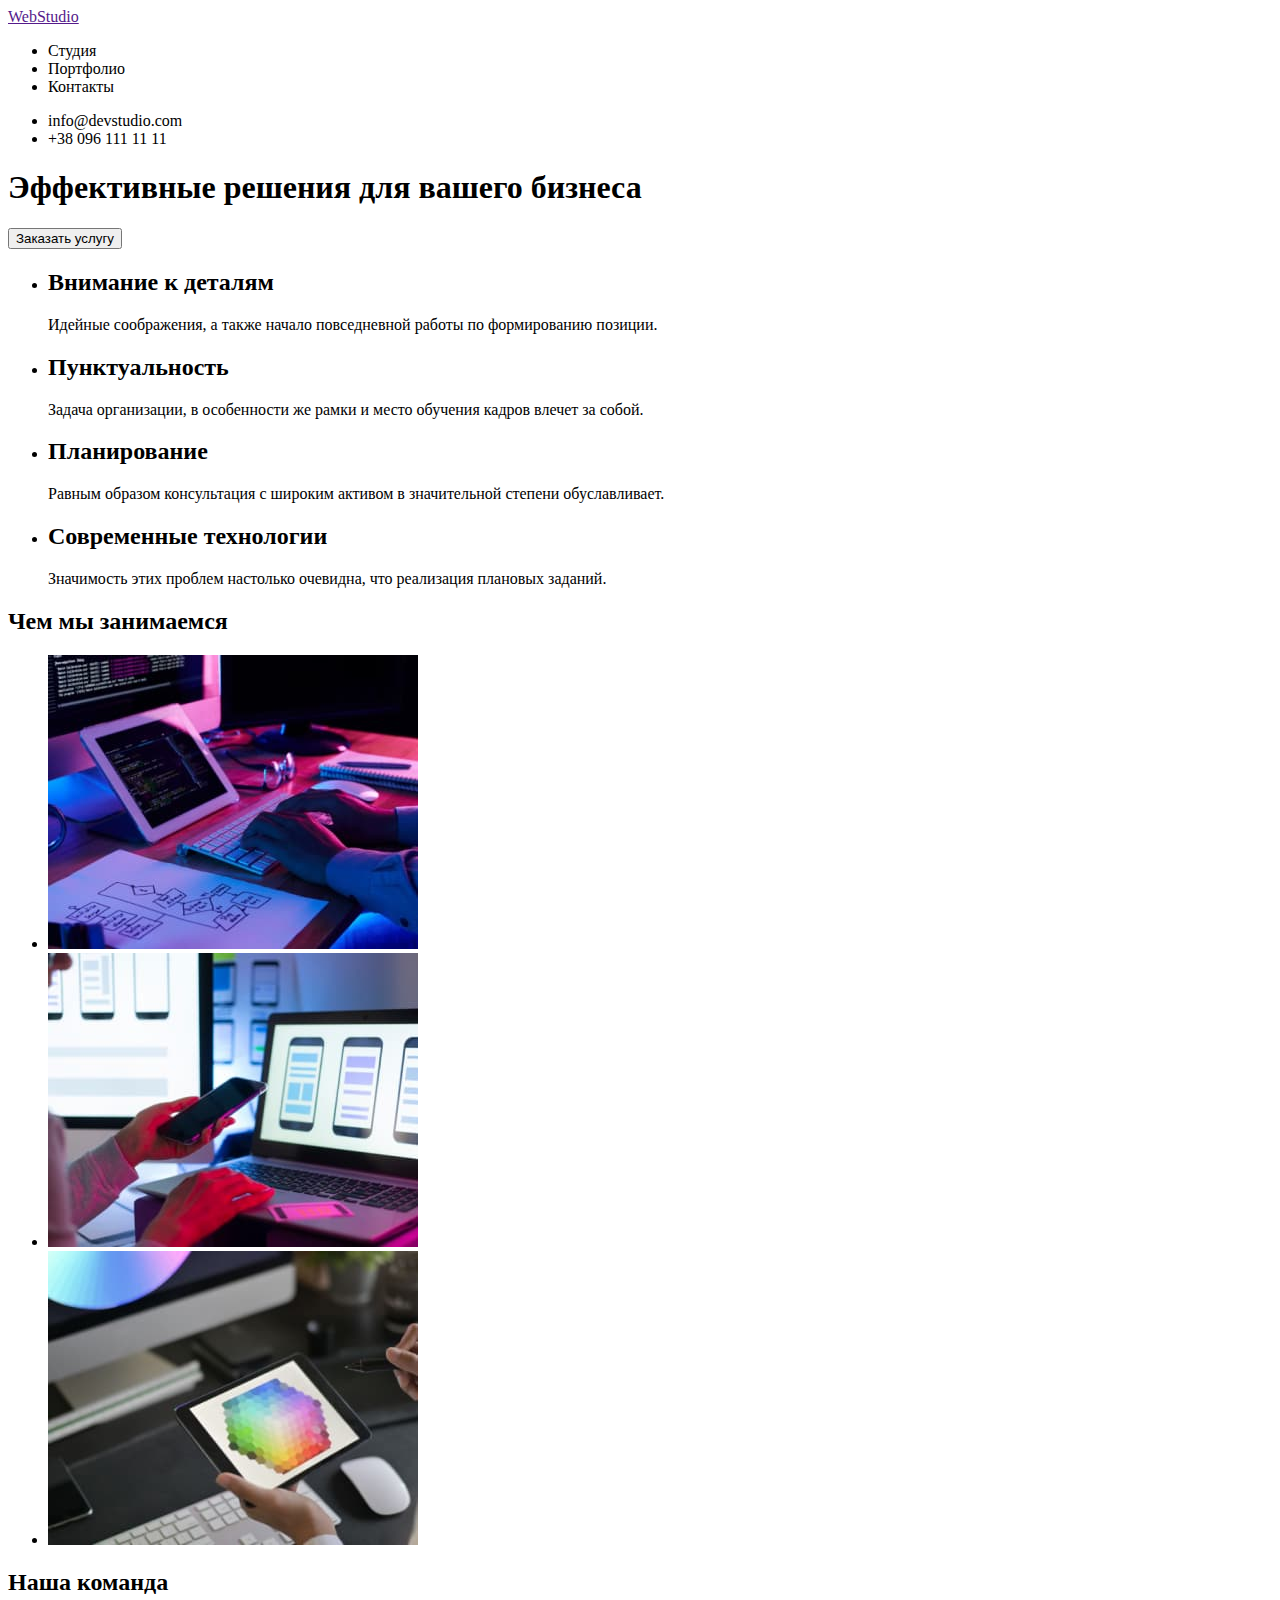
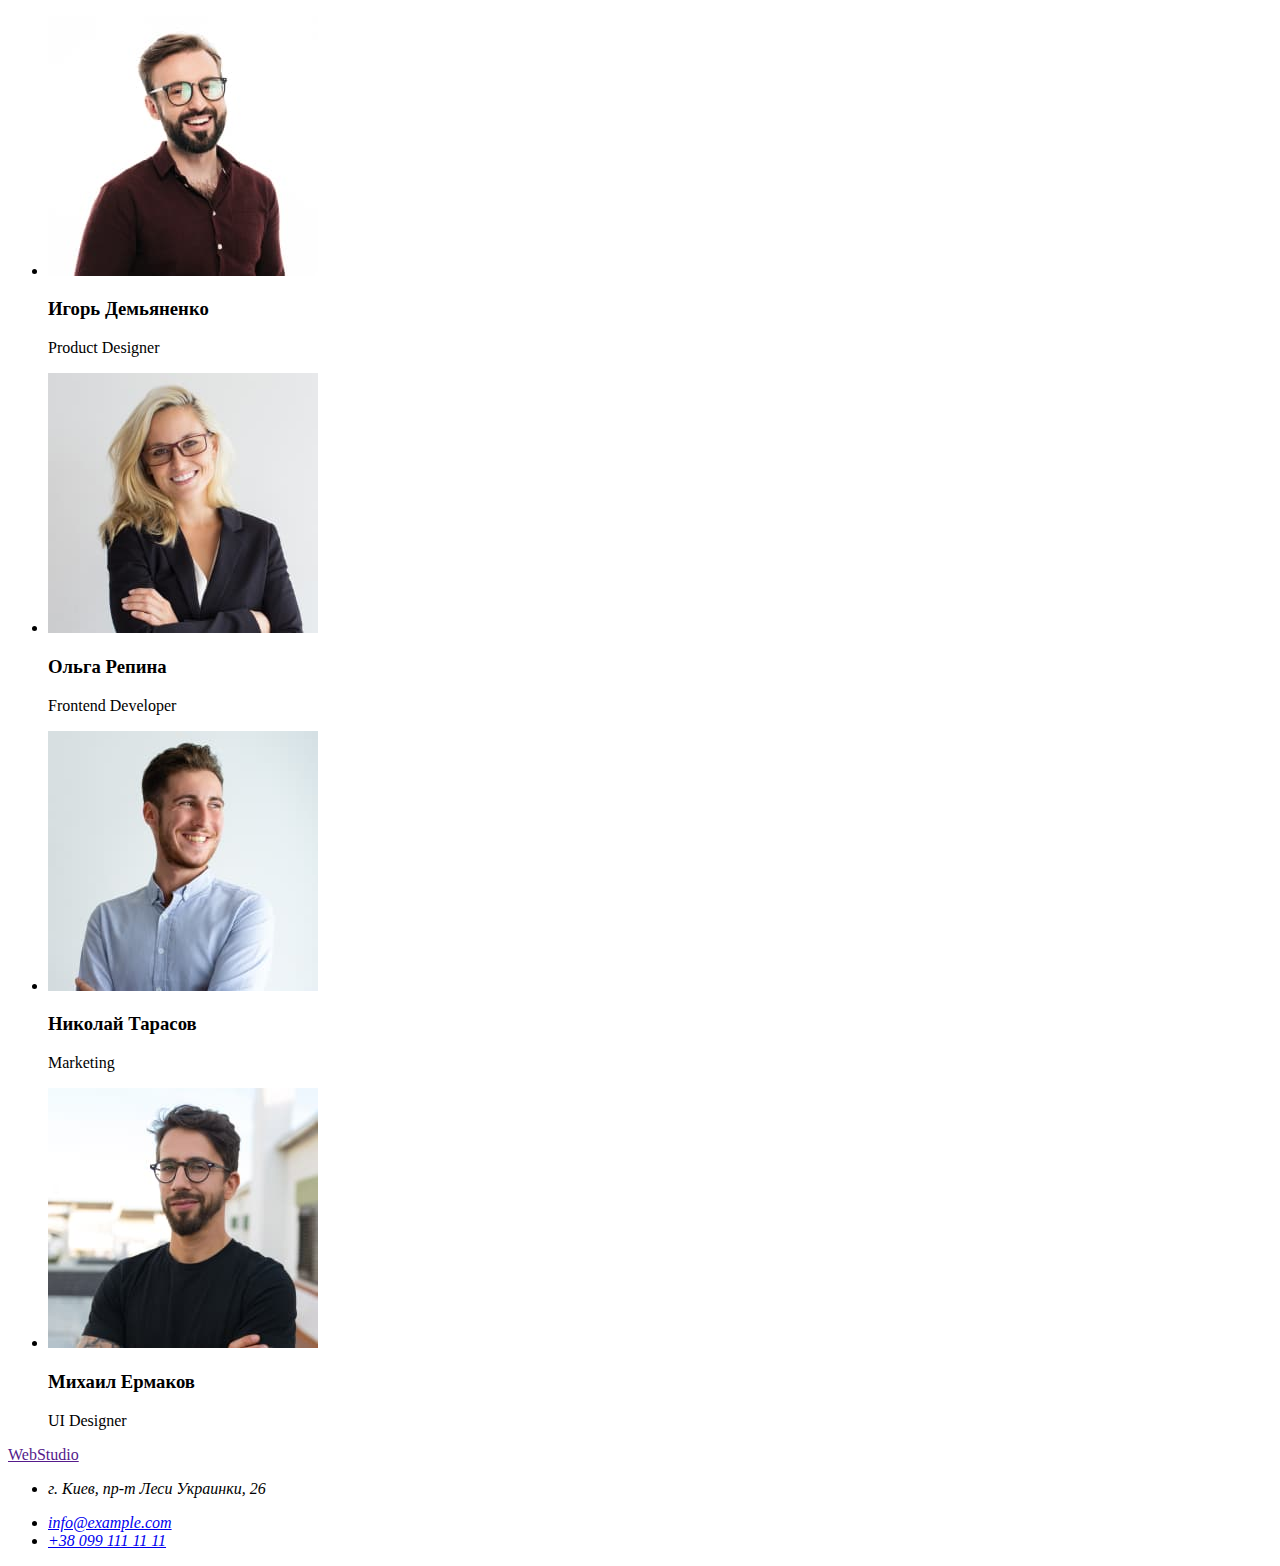
==== index.html @ afcb0151 "Web Studio markup was created" ====
<!DOCTYPE html>
<html lang="en">
<head>
    <meta charset="UTF-8">
    <meta http-equiv="X-UA-Compatible" content="IE=edge">
    <meta name="viewport" content="width=device-width, initial-scale=1.0">
    <title>Web Studio</title>
</head>
<body>
    <header>
        <a href="">WebStudio</a>
        <nav>
            <ul>
                <li>Студия</li>
                <li>Портфолио</li>
                <li>Контакты</li>
            </ul>
        </nav>
        <ul>
            <li>info@devstudio.com</li>
            <li>+38 096 111 11 11</li>
        </ul>
    </header>
    <main>
        <section>
            <h1>Эффективные решения для вашего бизнеса</h1>
            <button type="button">Заказать услугу</button>
        </section>
        <section>
            <ul>
                <li>
                    <h2>Внимание к деталям</h2>
                    <p>Идейные соображения, а также начало повседневной работы по формированию позиции.</p>
                </li>
                <li>
                    <h2>Пунктуальность</h2>
                    <p>Задача организации, в особенности же рамки и место обучения кадров влечет за собой.</p>
                </li>
                <li>
                  <h2>Планирование</h2>
                  <p>Равным образом консультация с широким активом в значительной степени обуславливает.</p>    
                </li>
                <li>
                    <h2>Современные технологии</h2>
                    <p>Значимость этих проблем настолько очевидна, что реализация плановых заданий.</p>
                </li>
            </ul>
        </section>
        <section>
            <h2>Чем мы занимаемся</h2>
            <ul>
                <li><img src="images/notebook.jpg" alt="Notebook" width="370" height="294"></li>
                <li><img src="images/mobile.jpg" alt="Mobile" width="370" height="294"></li>
                <li><img src="images/tablet.jpg" alt="Tablet" width="370" height="294"></li>
            </ul>
        </section>
        <section>
            <h2>Наша команда</h2>
            <ul>
                <li>
                    <img src="images/igor.jpg" alt="Игорь Демьяненко" width="270" height="260">
                    <h3>Игорь Демьяненко</h3>
                    <p>Product Designer</p>
                </li>
                <li>
                    <img src="images/olga.jpg" alt="Ольга Репина" width="270" height="260">
                    <h3>Ольга Репина</h3>
                    <p>Frontend Developer</p>
                </li>
                <li>
                    <img src="images/nikolay.jpg" alt="Николай Тарасов" width="270" height="260">
                    <h3>Николай Тарасов</h3>
                    <p>Marketing</p>
                </li>
                <li>
                    <img src="images/michael.jpg" alt="Михаил Ермаков" width="270" height="260">
                    <h3>Михаил Ермаков</h3>
                    <p>UI Designer</p>
                </li>
            </ul>
        </section>
    </main>
    <footer>
        <a href="">WebStudio</a>
        <address>
            <ul>
                <li>
                    <p>г. Киев, пр-т Леси Украинки, 26</p>
                </li>
                <li><a href="mailto:info@example.com">info@example.com</a></li>
                <li><a href="tel:++380991111111">+38 099 111 11 11</a></li>
            </ul>
        </address>
    </footer>
</body>
</html>
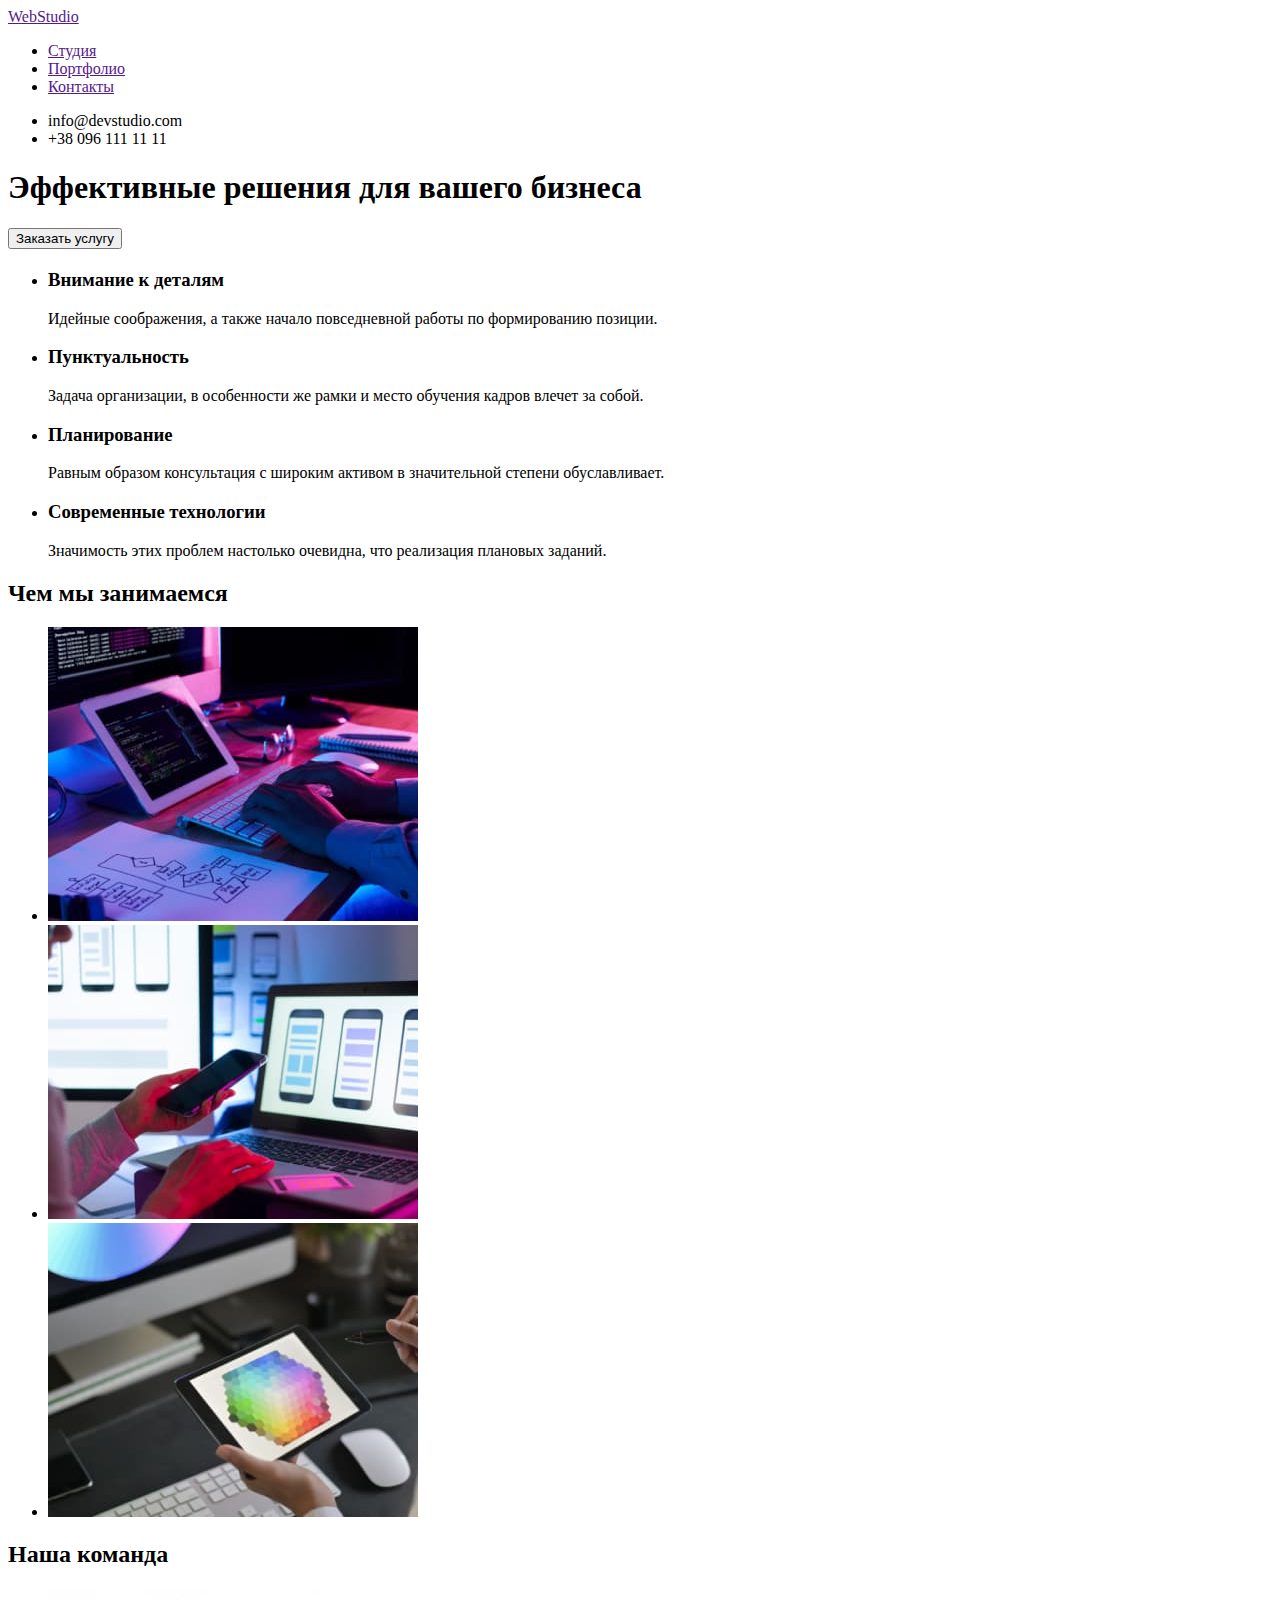
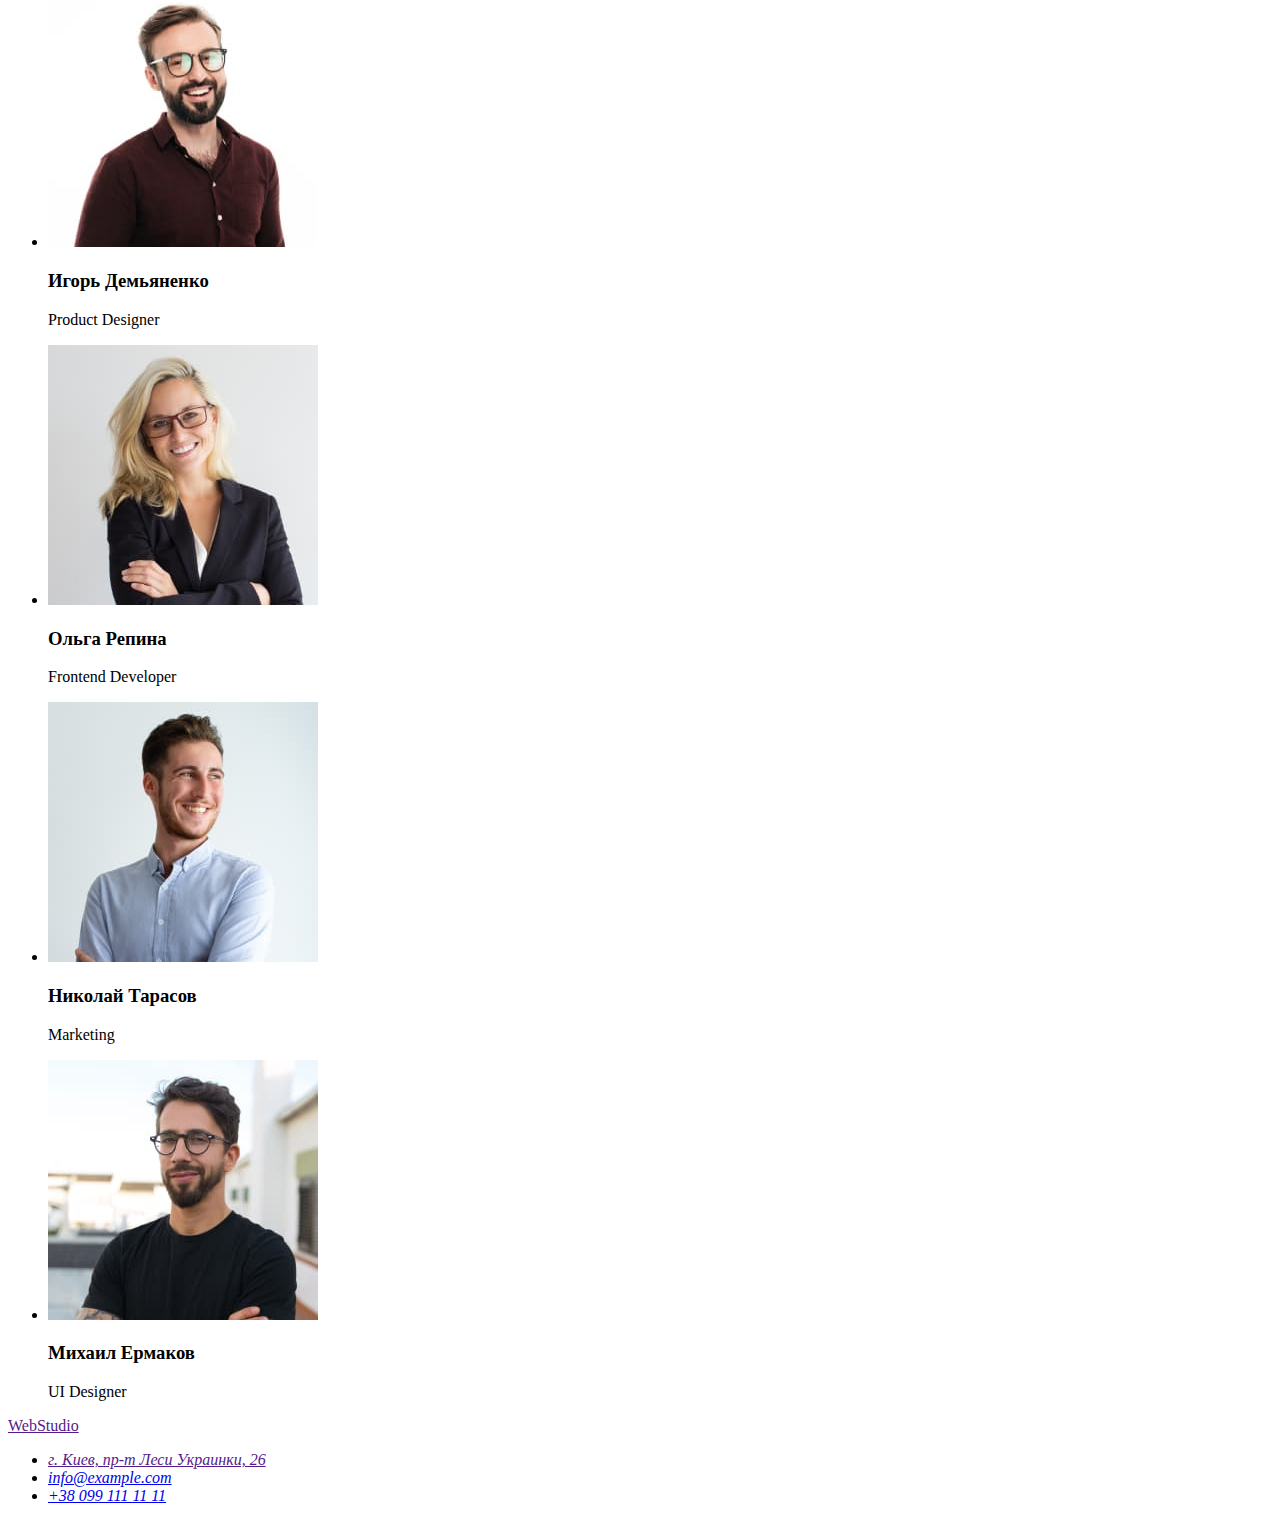
==== commit 3310af88: "Fixed mistakes" ====
--- a/index.html
+++ b/index.html
@@ -11,14 +11,14 @@
         <a href="">WebStudio</a>
         <nav>
             <ul>
-                <li>Студия</li>
-                <li>Портфолио</li>
-                <li>Контакты</li>
+                <li><a href="">Студия</a></li>
+                <li><a href="">Портфолио</a></li>
+                <li><a href="">Контакты</a></li>
             </ul>
         </nav>
         <ul>
-            <li>info@devstudio.com</li>
-            <li>+38 096 111 11 11</li>
+            <li><a href="mailto:info@devstudio.com"></a>info@devstudio.com</li>
+            <li><a href="tel:+380961111111"></a> +38 096 111 11 11</li>
         </ul>
     </header>
     <main>
@@ -27,21 +27,22 @@
             <button type="button">Заказать услугу</button>
         </section>
         <section>
+            <h2></h2>
             <ul>
                 <li>
-                    <h2>Внимание к деталям</h2>
+                    <h3>Внимание к деталям</h3>
                     <p>Идейные соображения, а также начало повседневной работы по формированию позиции.</p>
                 </li>
                 <li>
-                    <h2>Пунктуальность</h2>
+                    <h3>Пунктуальность</h3>
                     <p>Задача организации, в особенности же рамки и место обучения кадров влечет за собой.</p>
                 </li>
                 <li>
-                  <h2>Планирование</h2>
+                  <h3>Планирование</h3>
                   <p>Равным образом консультация с широким активом в значительной степени обуславливает.</p>    
                 </li>
                 <li>
-                    <h2>Современные технологии</h2>
+                    <h3>Современные технологии</h3>
                     <p>Значимость этих проблем настолько очевидна, что реализация плановых заданий.</p>
                 </li>
             </ul>
@@ -49,9 +50,9 @@
         <section>
             <h2>Чем мы занимаемся</h2>
             <ul>
-                <li><img src="images/notebook.jpg" alt="Notebook" width="370" height="294"></li>
-                <li><img src="images/mobile.jpg" alt="Mobile" width="370" height="294"></li>
-                <li><img src="images/tablet.jpg" alt="Tablet" width="370" height="294"></li>
+                <li><img src="images/notebook.jpg" alt="Ноутбук" width="370" height="294"></li>
+                <li><img src="images/mobile.jpg" alt="Мобильный телефон" width="370" height="294"></li>
+                <li><img src="images/tablet.jpg" alt="Планшет" width="370" height="294"></li>
             </ul>
         </section>
         <section>
@@ -84,13 +85,13 @@
         <a href="">WebStudio</a>
         <address>
             <ul>
-                <li>
-                    <p>г. Киев, пр-т Леси Украинки, 26</p>
-                </li>
+                <li><a href="">г. Киев, пр-т Леси Украинки, 26</a></li>
                 <li><a href="mailto:info@example.com">info@example.com</a></li>
                 <li><a href="tel:++380991111111">+38 099 111 11 11</a></li>
             </ul>
         </address>
     </footer>
 </body>
-</html>+</html>
+
+
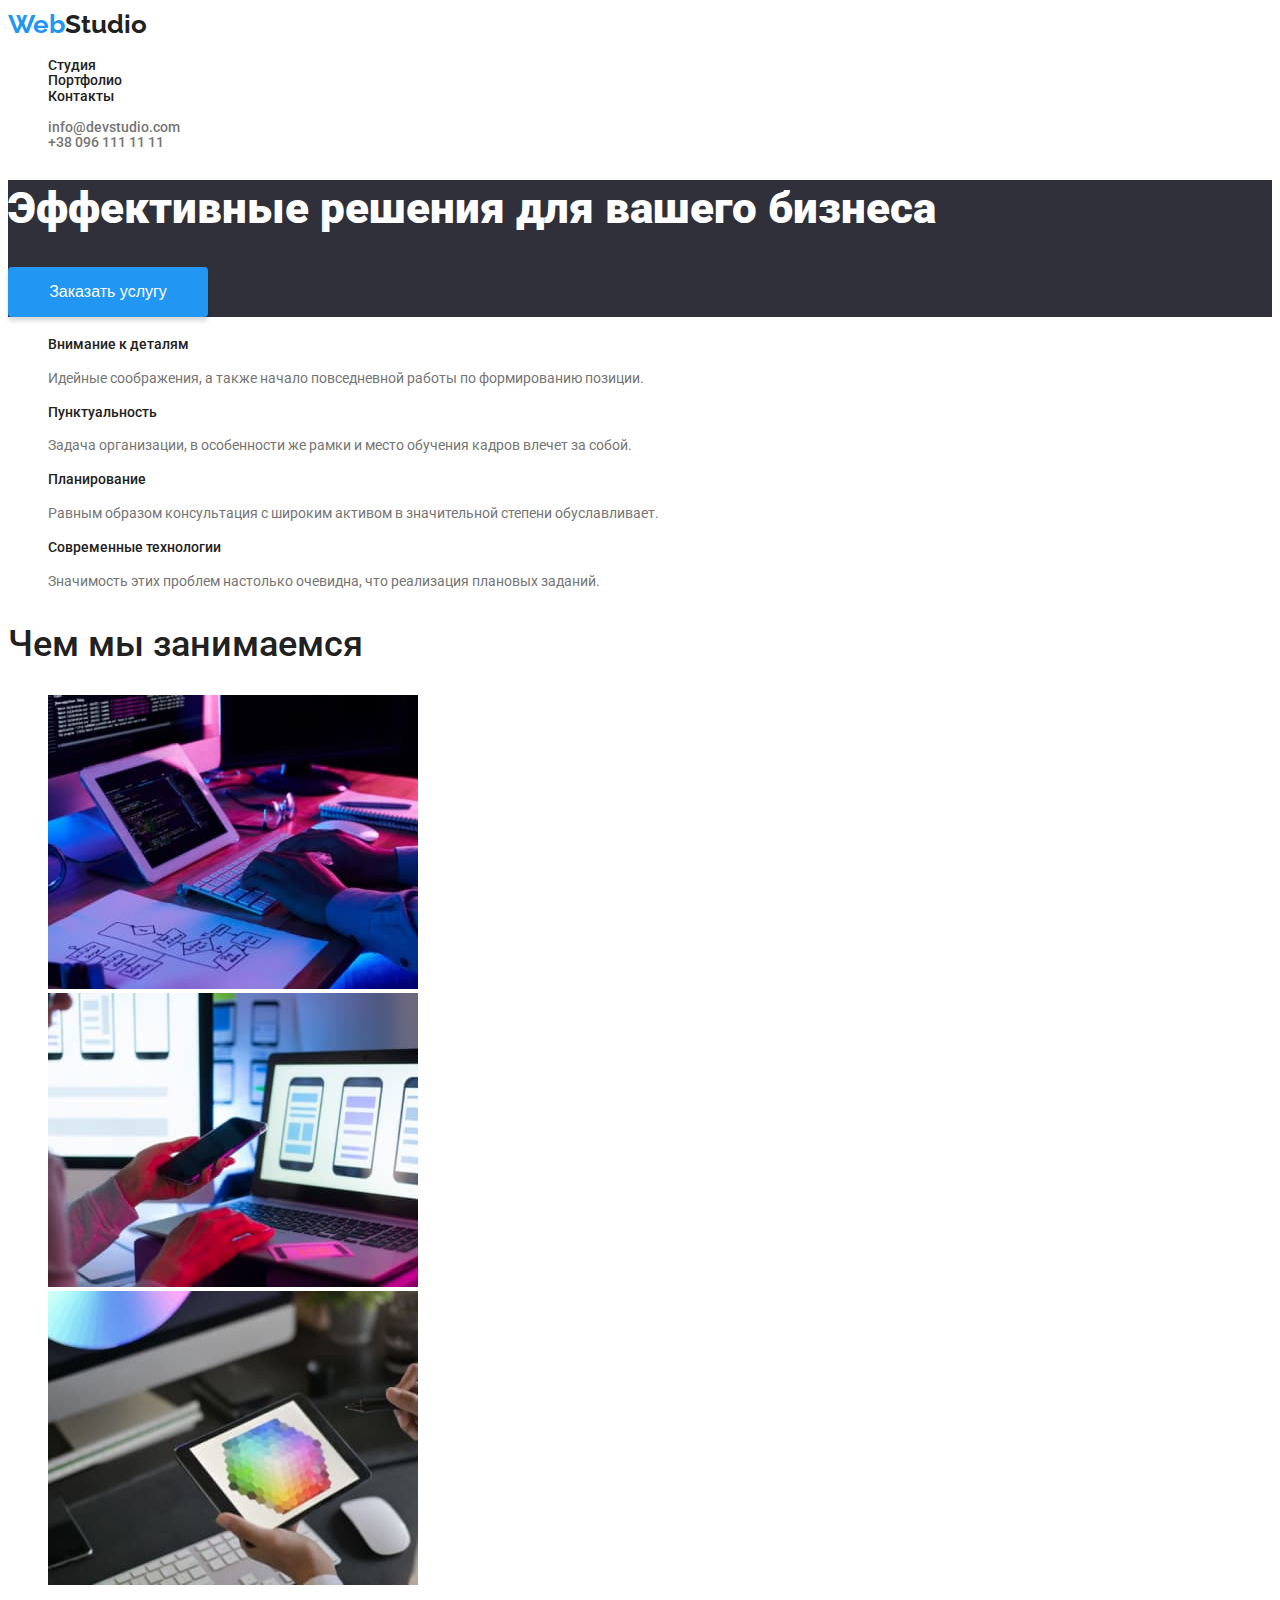
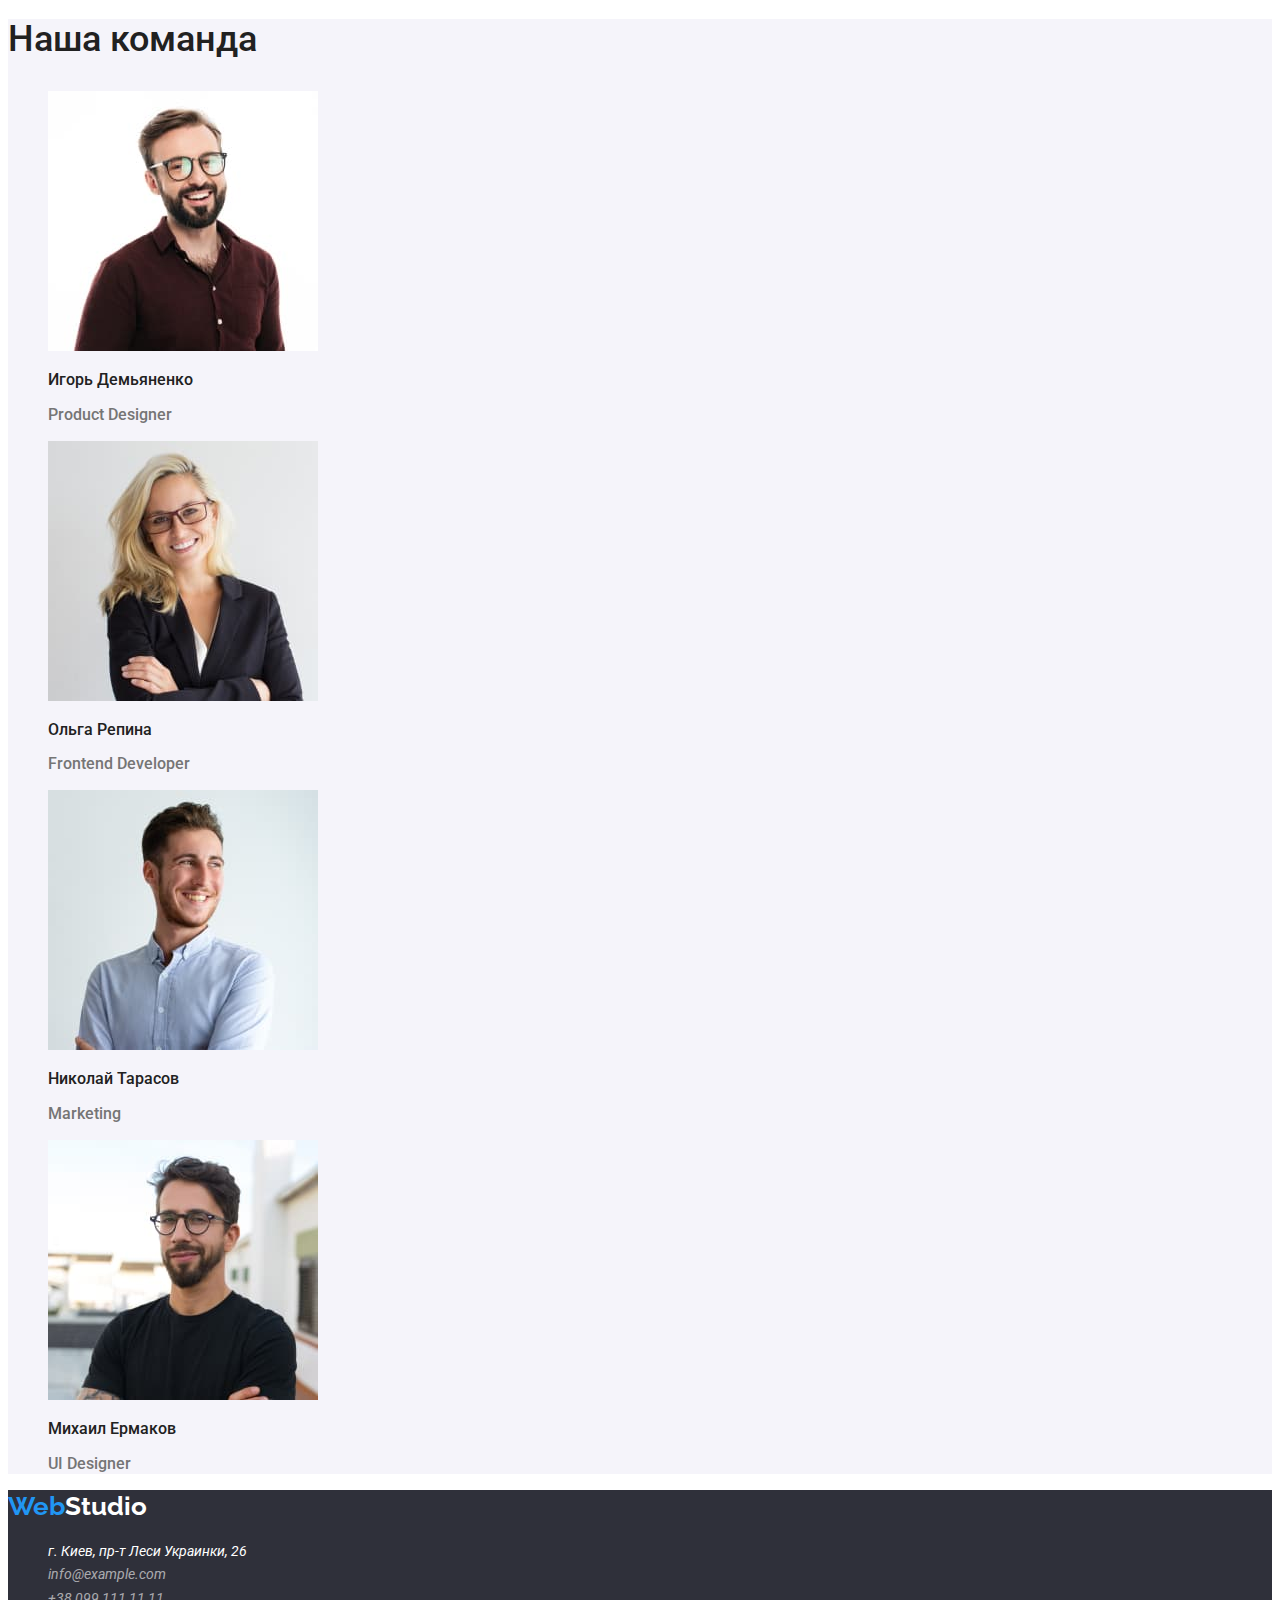
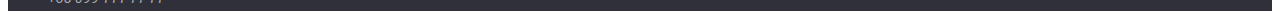
==== commit a3de408d: "Portfolio page markup was created and added styles" ====
--- a/index.html
+++ b/index.html
@@ -5,89 +5,91 @@
     <meta http-equiv="X-UA-Compatible" content="IE=edge">
     <meta name="viewport" content="width=device-width, initial-scale=1.0">
     <title>Web Studio</title>
+    <link href="https://fonts.googleapis.com/css2?family=Raleway:wght@700&family=Roboto:ital,wght@0,400;0,500;0,700;1,900&display=swap" rel="stylesheet">
+    <link rel="stylesheet" href="./css/styles.css">
 </head>
 <body>
     <header>
-        <a href="">WebStudio</a>
+        <a class="logo" href="index.html"><span>Web</span>Studio</a>
         <nav>
-            <ul>
-                <li><a href="">Студия</a></li>
-                <li><a href="">Портфолио</a></li>
-                <li><a href="">Контакты</a></li>
+            <ul class="navigation-list">
+                <li class="navigation-list-item"><a class="navigation-list-link" href="index.html">Студия</a></li>
+                <li class="navigation-list-item"><a class="navigation-list-link" href="portfolio.html">Портфолио</a></li>
+                <li class="navigation-list-item"><a class="navigation-list-link" href="">Контакты</a></li>
             </ul>
         </nav>
-        <ul>
-            <li><a href="mailto:info@devstudio.com"></a>info@devstudio.com</li>
-            <li><a href="tel:+380961111111"></a> +38 096 111 11 11</li>
+        <ul class="contacts">
+            <li class="contacts-item"><a class="contacts-link" href="mailto:info@devstudio.com"></a>info@devstudio.com</li>
+            <li class="contacts-item"><a class="contacts-link" href="tel:+380961111111"></a> +38 096 111 11 11</li>
         </ul>
     </header>
     <main>
-        <section>
-            <h1>Эффективные решения для вашего бизнеса</h1>
-            <button type="button">Заказать услугу</button>
+        <section class="hero">
+            <h1 class="hero-title">Эффективные решения для вашего бизнеса</h1>
+            <button class="hero-button" type="button">Заказать услугу</button>
         </section>
-        <section>
+        <section class="advantages">
             <h2></h2>
-            <ul>
-                <li>
-                    <h3>Внимание к деталям</h3>
-                    <p>Идейные соображения, а также начало повседневной работы по формированию позиции.</p>
+            <ul class="advantages-list">
+                <li class="advantages-list-item">
+                    <h3 class="advantages-list-title">Внимание к деталям</h3>
+                    <p class="advantages-list-description">Идейные соображения, а также начало повседневной работы по формированию позиции.</p>
                 </li>
-                <li>
-                    <h3>Пунктуальность</h3>
-                    <p>Задача организации, в особенности же рамки и место обучения кадров влечет за собой.</p>
+                <li class="advantages-list-item">
+                    <h3 class="advantages-list-title">Пунктуальность</h3>
+                    <p class="advantages-list-description">Задача организации, в особенности же рамки и место обучения кадров влечет за собой.</p>
                 </li>
-                <li>
-                  <h3>Планирование</h3>
-                  <p>Равным образом консультация с широким активом в значительной степени обуславливает.</p>    
+                <li class="advantages-list-item">
+                  <h3 class="advantages-list-title">Планирование</h3>
+                  <p class="advantages-list-description">Равным образом консультация с широким активом в значительной степени обуславливает.</p>    
                 </li>
-                <li>
-                    <h3>Современные технологии</h3>
-                    <p>Значимость этих проблем настолько очевидна, что реализация плановых заданий.</p>
+                <li class="advantages-list-item">
+                    <h3 class="advantages-list-title">Современные технологии</h3>
+                    <p class="advantages-list-description">Значимость этих проблем настолько очевидна, что реализация плановых заданий.</p>
                 </li>
             </ul>
         </section>
-        <section>
-            <h2>Чем мы занимаемся</h2>
-            <ul>
-                <li><img src="images/notebook.jpg" alt="Ноутбук" width="370" height="294"></li>
-                <li><img src="images/mobile.jpg" alt="Мобильный телефон" width="370" height="294"></li>
-                <li><img src="images/tablet.jpg" alt="Планшет" width="370" height="294"></li>
+        <section class="services">
+            <h2 class="services-title">Чем мы занимаемся</h2>
+            <ul class="services-list">
+                <li class="services-list-item"><img src="images/notebook.jpg" alt="Ноутбук" width="370" height="294"></li>
+                <li class="services-list-item"><img src="images/mobile.jpg" alt="Мобильный телефон" width="370" height="294"></li>
+                <li class="services-list-item"><img src="images/tablet.jpg" alt="Планшет" width="370" height="294"></li>
             </ul>
         </section>
-        <section>
-            <h2>Наша команда</h2>
-            <ul>
-                <li>
+        <section class="team">
+            <h2 class="team-title">Наша команда</h2>
+            <ul class="team-list">
+                <li class="team-list-item">
                     <img src="images/igor.jpg" alt="Игорь Демьяненко" width="270" height="260">
-                    <h3>Игорь Демьяненко</h3>
-                    <p>Product Designer</p>
+                    <h3 class="team-list-title">Игорь Демьяненко</h3>
+                    <p class="team-list-text">Product Designer</p>
                 </li>
-                <li>
+                <li class="team-list-item">
                     <img src="images/olga.jpg" alt="Ольга Репина" width="270" height="260">
-                    <h3>Ольга Репина</h3>
-                    <p>Frontend Developer</p>
+                    <h3 class="team-list-title">Ольга Репина</h3>
+                    <p class="team-list-text">Frontend Developer</p>
                 </li>
-                <li>
+                <li class="team-list-item">
                     <img src="images/nikolay.jpg" alt="Николай Тарасов" width="270" height="260">
-                    <h3>Николай Тарасов</h3>
-                    <p>Marketing</p>
+                    <h3 class="team-list-title">Николай Тарасов</h3>
+                    <p class="team-list-text">Marketing</p>
                 </li>
-                <li>
+                <li class="team-list-item">
                     <img src="images/michael.jpg" alt="Михаил Ермаков" width="270" height="260">
-                    <h3>Михаил Ермаков</h3>
-                    <p>UI Designer</p>
+                    <h3 class="team-list-title">Михаил Ермаков</h3>
+                    <p class="team-list-text">UI Designer</p>
                 </li>
             </ul>
         </section>
     </main>
-    <footer>
-        <a href="">WebStudio</a>
+    <footer class="footer-section">
+        <a class="logo footer-logo" href="index.html"><span>Web</span>Studio</a>
         <address>
-            <ul>
-                <li><a href="">г. Киев, пр-т Леси Украинки, 26</a></li>
-                <li><a href="mailto:info@example.com">info@example.com</a></li>
-                <li><a href="tel:++380991111111">+38 099 111 11 11</a></li>
+            <ul class="footer-contacts-list">
+                <li class="footer-contacts-list-item"><a class="footer-contacts-list-link address" href="">г. Киев, пр-т Леси Украинки, 26</a></li>
+                <li class="footer-contacts-list-item"><a class="footer-contacts-list-link" href="mailto:info@example.com">info@example.com</a></li>
+                <li class="footer-contacts-list-item"><a class="footer-contacts-list-link" href="tel:++380991111111">+38 099 111 11 11</a></li>
             </ul>
         </address>
     </footer>
--- a/css/styles.css
+++ b/css/styles.css
@@ -0,0 +1,190 @@
+:root {
+  --accent-color: #2196f3;
+  --black: #212121;
+  --gray: #757575;
+  --background-color: #2f303a;
+}
+
+body {
+  font-family: 'Roboto', sans-serif;
+  color: #212121;
+}
+
+.logo {
+  font-family: Raleway;
+  font-weight: 700;
+  font-size: 26px;
+  line-height: 1.3;
+  text-decoration: none;
+  color: #212121;
+}
+
+.logo span {
+  color: var(--accent-color);
+}
+
+.navigation-list-item,
+.contacts-item {
+  list-style-type: none;
+  font-weight: 500;
+  font-size: 14px;
+  line-height: 1.1;
+  cursor: pointer;
+}
+
+.navigation-list-link:hover,
+.navigation-list-link:focus,
+.contacts-item:focus,
+.contacts-item:hover {
+  color: var(--accent-color);
+}
+
+.navigation-list-link {
+  text-decoration: none;
+  color: var(--black);
+}
+
+.contacts-item {
+  color: var(--gray);
+}
+
+.hero {
+  background-color: var(--background-color);
+}
+
+.hero-title {
+  color: #ffffff;
+  font-weight: 900;
+  font-size: 44px;
+  line-height: 1.3;
+}
+
+.hero-button {
+  width: 200px;
+  height: 50px;
+  color: #ffffff;
+  background-color: var(--accent-color);
+  font-weight: 500;
+  font-size: 16px;
+  box-shadow: 0px 4px 4px rgba(0, 0, 0, 0.15);
+  border-radius: 4px;
+  border: none;
+  cursor: pointer;
+}
+
+.advantages-list-item,
+.services-list-item,
+.team-list-item,
+.footer-contacts-list-item {
+  list-style-type: none;
+}
+
+.advantages-list-title {
+  color: var(--black);
+  font-weight: 500;
+  font-size: 14px;
+  line-height: 1.14;
+}
+
+.advantages-list-description {
+  color: var(--gray);
+  font-size: 14px;
+  line-height: 1.7;
+}
+
+.services-title,
+.team-title {
+  font-weight: 500;
+  font-size: 36px;
+  line-height: 1.16;
+}
+
+.team {
+  background-color: #f5f4fa;
+}
+
+.team-list-title,
+.team-list-text {
+  font-weight: 500;
+  font-size: 16px;
+  line-height: 1.18;
+}
+
+.team-list-text {
+  color: var(--gray);
+}
+
+.footer-contacts-list-link {
+  text-decoration: none;
+}
+
+.footer-section {
+  background-color: var(--background-color);
+}
+
+.footer-logo {
+  color: white;
+}
+
+.footer-contacts-list-item {
+  font-size: 14px;
+  line-height: 1.7;
+}
+
+.footer-contacts-list-link {
+  color: rgba(255, 255, 255, 0.6);
+}
+
+.footer-contacts-list-link:hover,
+.footer-contacts-list-link:focus {
+  color: var(--accent-color);
+  cursor: pointer;
+}
+
+.address {
+  color: #ffffff;
+}
+
+/* Portfolio page */
+
+.filter-buttons-list-item,
+.portfolio-list-item {
+  list-style-type: none;
+}
+
+.filter-btn {
+  background-color: #f5f4fa;
+  border-radius: 4px;
+  font-weight: 500;
+  font-size: 16px;
+  line-height: 1.6;
+  border: none;
+  height: 26px;
+  cursor: pointer;
+}
+
+.filter-btn:hover,
+.filter-btn:focus {
+  background-color: var(--accent-color);
+  color: #ffffff;
+  box-shadow: 0px 3px 1px rgba(0, 0, 0, 0.1), 0px 1px 2px rgba(0, 0, 0, 0.08),
+    0px 2px 2px rgba(0, 0, 0, 0.12);
+}
+
+.portfolio-list-item {
+  border: 1px solid #eeeeee;
+  width: 370px;
+  height: 404px;
+}
+
+.portfolio-list-title {
+  font-weight: 500;
+  font-size: 18px;
+  line-height: 2;
+}
+
+.portfolio-list-text {
+  font-size: 16px;
+  line-height: 1.8;
+  color: var(--gray);
+}
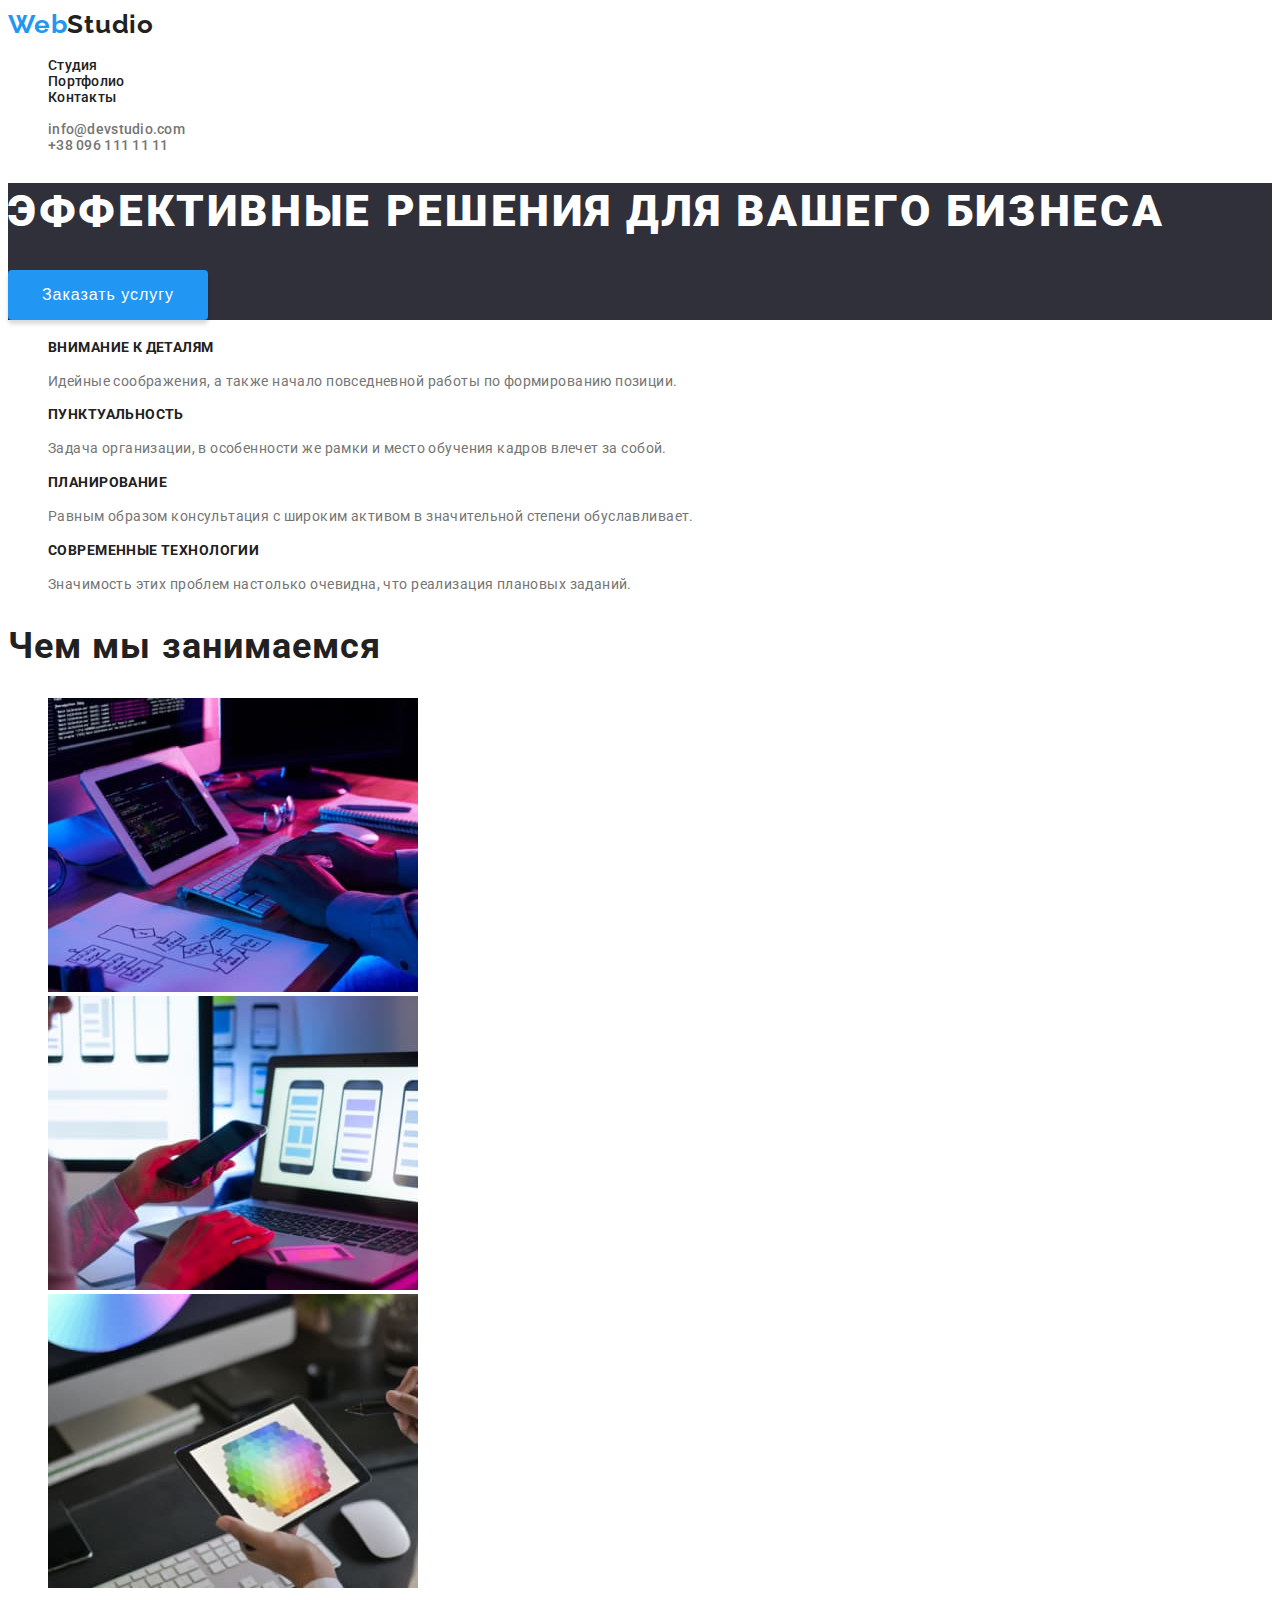
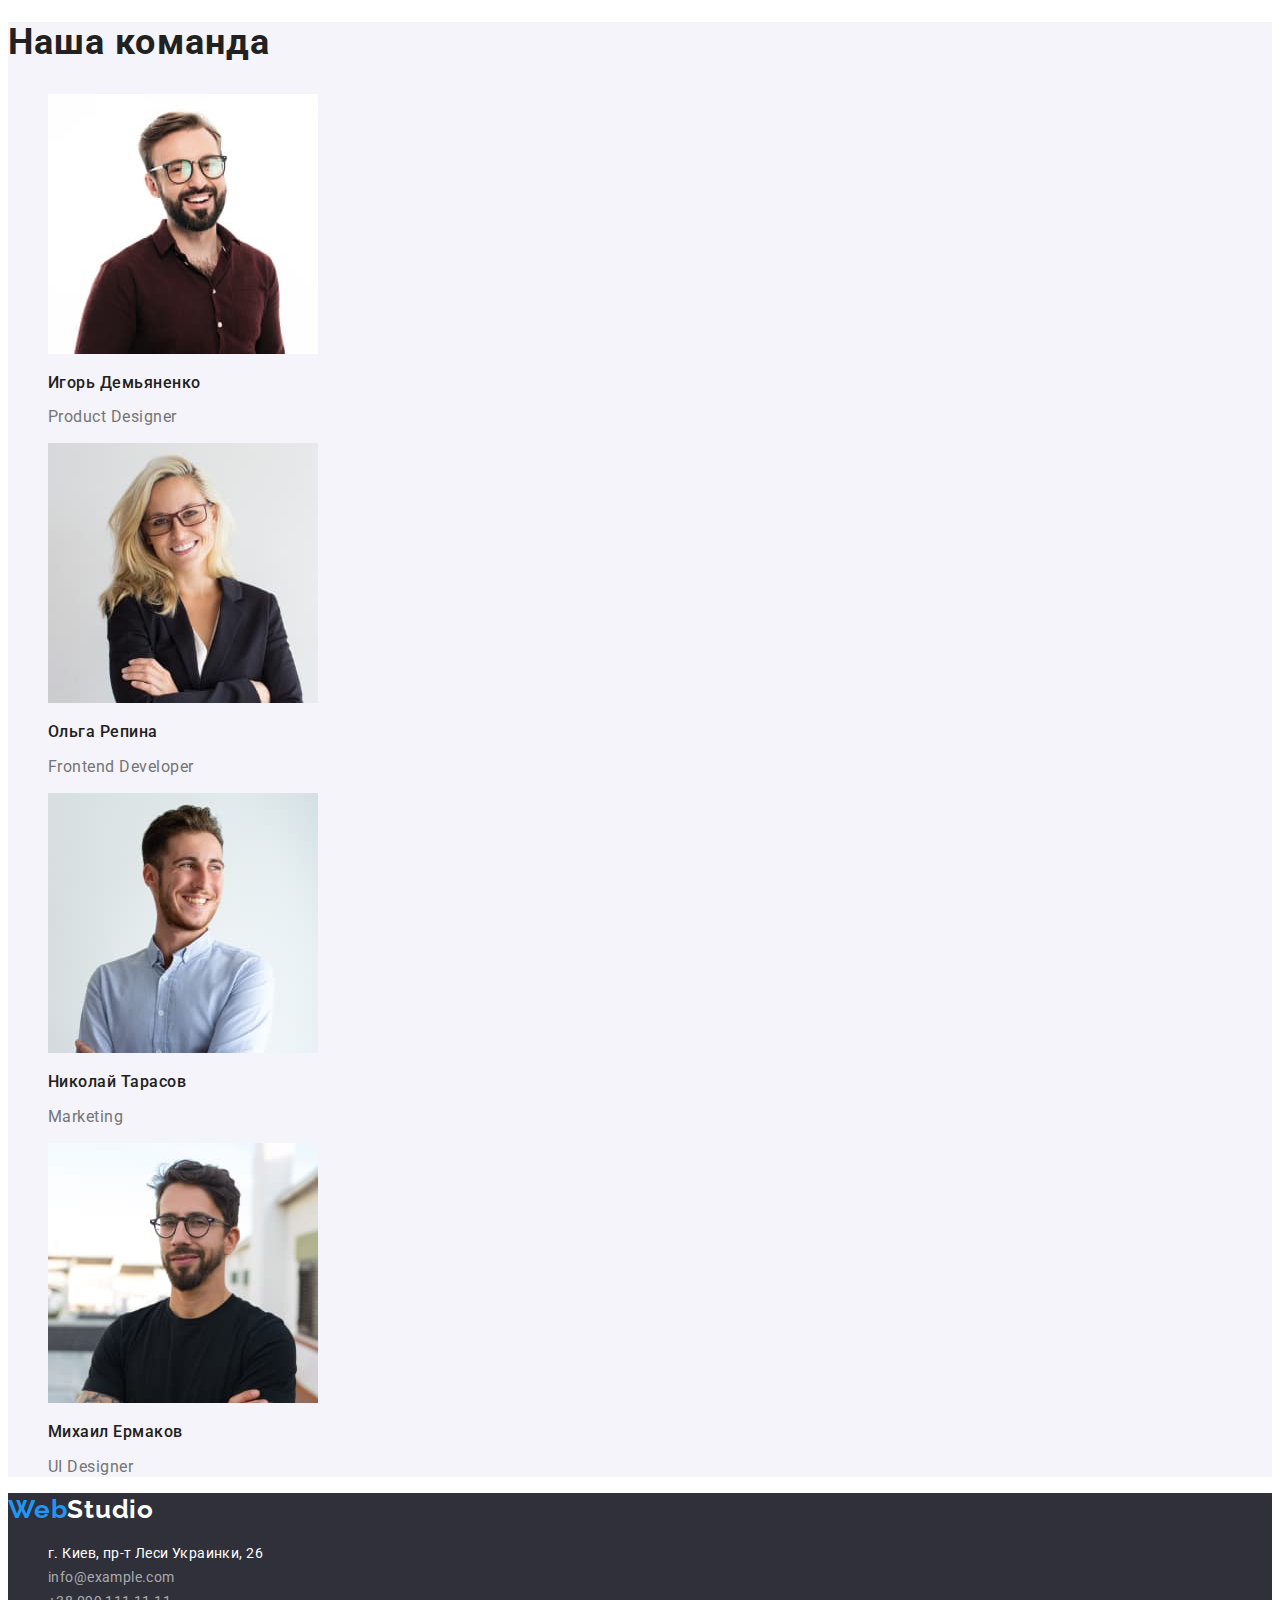
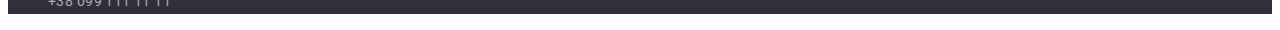
==== commit 752b840a: "Fixed font-weight, added letter-spacing" ====
--- a/index.html
+++ b/index.html
@@ -5,7 +5,7 @@
     <meta http-equiv="X-UA-Compatible" content="IE=edge">
     <meta name="viewport" content="width=device-width, initial-scale=1.0">
     <title>Web Studio</title>
-    <link href="https://fonts.googleapis.com/css2?family=Raleway:wght@700&family=Roboto:ital,wght@0,400;0,500;0,700;1,900&display=swap" rel="stylesheet">
+    <link href="https://fonts.googleapis.com/css2?family=Raleway:wght@700&family=Roboto:wght@400;500;700;900&display=swap" rel="stylesheet">
     <link rel="stylesheet" href="./css/styles.css">
 </head>
 <body>
@@ -25,26 +25,26 @@
     </header>
     <main>
         <section class="hero">
-            <h1 class="hero-title">Эффективные решения для вашего бизнеса</h1>
+            <h1 class="hero-title">ЭФФЕКТИВНЫЕ РЕШЕНИЯ ДЛЯ ВАШЕГО БИЗНЕСА</h1>
             <button class="hero-button" type="button">Заказать услугу</button>
         </section>
         <section class="advantages">
             <h2></h2>
             <ul class="advantages-list">
                 <li class="advantages-list-item">
-                    <h3 class="advantages-list-title">Внимание к деталям</h3>
+                    <h3 class="advantages-list-title">ВНИМАНИЕ К ДЕТАЛЯМ</h3>
                     <p class="advantages-list-description">Идейные соображения, а также начало повседневной работы по формированию позиции.</p>
                 </li>
                 <li class="advantages-list-item">
-                    <h3 class="advantages-list-title">Пунктуальность</h3>
+                    <h3 class="advantages-list-title">ПУНКТУАЛЬНОСТЬ</h3>
                     <p class="advantages-list-description">Задача организации, в особенности же рамки и место обучения кадров влечет за собой.</p>
                 </li>
                 <li class="advantages-list-item">
-                  <h3 class="advantages-list-title">Планирование</h3>
+                  <h3 class="advantages-list-title">ПЛАНИРОВАНИЕ</h3>
                   <p class="advantages-list-description">Равным образом консультация с широким активом в значительной степени обуславливает.</p>    
                 </li>
                 <li class="advantages-list-item">
-                    <h3 class="advantages-list-title">Современные технологии</h3>
+                    <h3 class="advantages-list-title">СОВРЕМЕННЫЕ ТЕХНОЛОГИИ</h3>
                     <p class="advantages-list-description">Значимость этих проблем настолько очевидна, что реализация плановых заданий.</p>
                 </li>
             </ul>
--- a/css/styles.css
+++ b/css/styles.css
@@ -17,6 +17,7 @@
   line-height: 1.3;
   text-decoration: none;
   color: #212121;
+  letter-spacing: 0.03em;
 }
 
 .logo span {
@@ -28,8 +29,9 @@
   list-style-type: none;
   font-weight: 500;
   font-size: 14px;
-  line-height: 1.1;
-  cursor: pointer;
+  line-height: 1.14;
+  cursor: pointer;
+  letter-spacing: 0.02em;
 }
 
 .navigation-list-link:hover,
@@ -57,6 +59,7 @@
   font-weight: 900;
   font-size: 44px;
   line-height: 1.3;
+  letter-spacing: 0.06em;
 }
 
 .hero-button {
@@ -70,6 +73,7 @@
   border-radius: 4px;
   border: none;
   cursor: pointer;
+  letter-spacing: 0.06em;
 }
 
 .advantages-list-item,
@@ -81,22 +85,26 @@
 
 .advantages-list-title {
   color: var(--black);
-  font-weight: 500;
+  font-weight: 700;
   font-size: 14px;
   line-height: 1.14;
+  letter-spacing: 0.03em;
 }
 
 .advantages-list-description {
   color: var(--gray);
   font-size: 14px;
   line-height: 1.7;
+  letter-spacing: 0.03em;
+  font-weight: 400;
 }
 
 .services-title,
 .team-title {
-  font-weight: 500;
+  font-weight: 700;
   font-size: 36px;
   line-height: 1.16;
+  letter-spacing: 0.03em;
 }
 
 .team {
@@ -108,10 +116,16 @@
   font-weight: 500;
   font-size: 16px;
   line-height: 1.18;
+  letter-spacing: 0.03em;
 }
 
 .team-list-text {
   color: var(--gray);
+  font-weight: 400;
+}
+
+.footer-contacts-list {
+  font-style: normal;
 }
 
 .footer-contacts-list-link {
@@ -129,6 +143,7 @@
 .footer-contacts-list-item {
   font-size: 14px;
   line-height: 1.7;
+  letter-spacing: 0.03em;
 }
 
 .footer-contacts-list-link {
@@ -161,6 +176,7 @@
   border: none;
   height: 26px;
   cursor: pointer;
+  letter-spacing: 0.03em;
 }
 
 .filter-btn:hover,
@@ -178,13 +194,16 @@
 }
 
 .portfolio-list-title {
-  font-weight: 500;
+  font-weight: 700;
   font-size: 18px;
   line-height: 2;
+  letter-spacing: 0.06em;
 }
 
 .portfolio-list-text {
   font-size: 16px;
   line-height: 1.8;
   color: var(--gray);
-}
+  font-weight: 400;
+  letter-spacing: 0.03em;
+}
